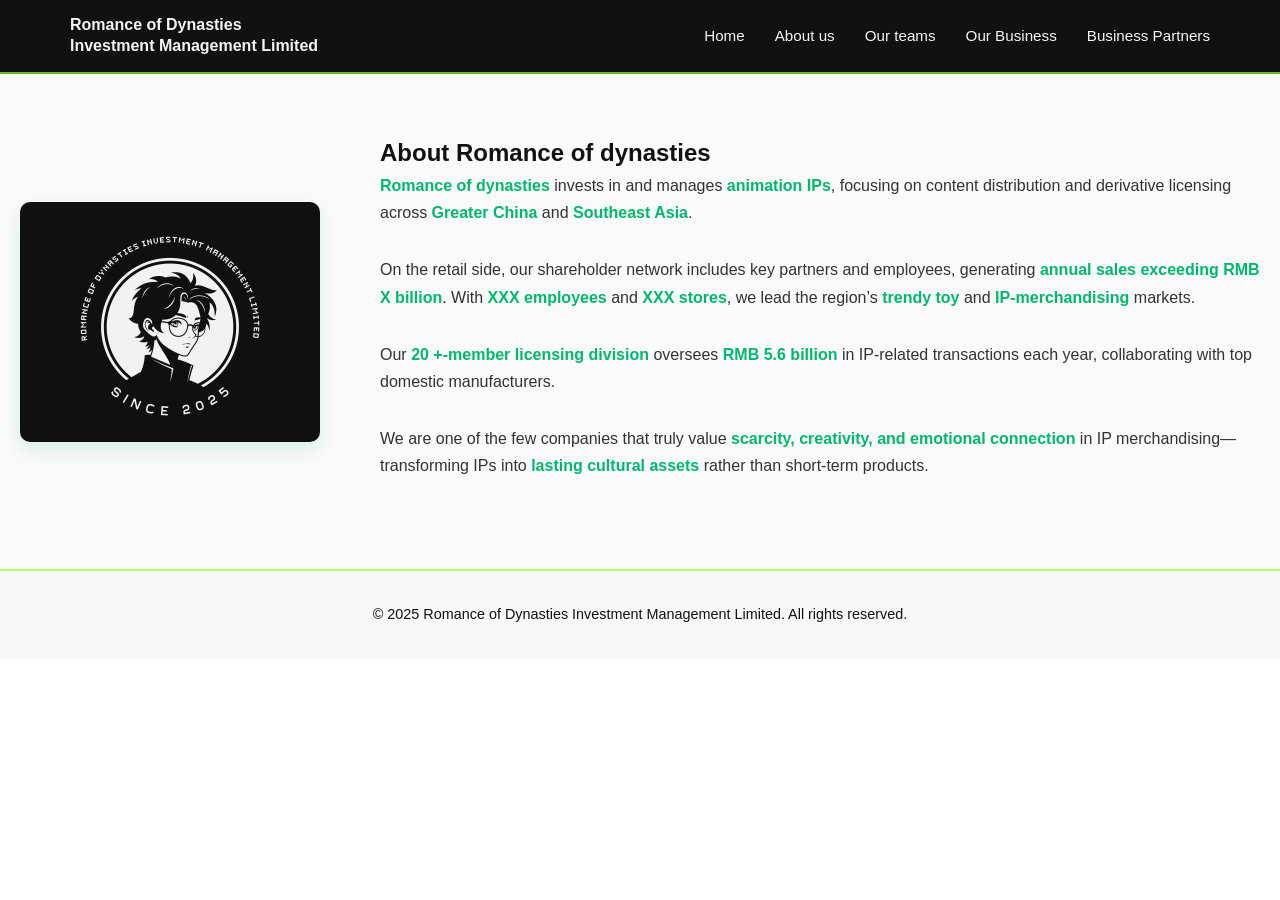
==== about.html @ d46dc378 "Initial commit" ====
<!DOCTYPE html>
<html lang="zh-CN">
<head>
  <meta charset="UTF-8" />
  <meta name="viewport" content="width=device-width, initial-scale=1.0" />
  <title>Romance of dynasties</title>
  <link rel="stylesheet" href="style.css" />
</head>
<body>
  <header class="navbar">
    <div class="navbar-container">
    <div class="navbar-logo">Romance of Dynasties<br>Investment Management Limited</div>

      <nav class="navbar-links">
        <a href="index.html">Home</a>
        <a href="about.html">About us</a>
        <a href="team.html">Our teams</a>
        <a href="#">Our Business</a>
        <a href="#">Business Partners</a>
      </nav>
    </div>
  </header>


  <main>
    <section id="about">
      <div class="about-container">
        <div class="about-image">
          <img src="logo.png" alt="Company Logo">
        </div>
        <div class="about-text">
            <h1>About Romance of dynasties</h1>
            <p><strong>Romance of dynasties</strong> invests in and manages <strong>animation IPs</strong>, focusing on content distribution and derivative licensing across <strong>Greater China</strong> and <strong>Southeast Asia</strong>.</p>

            <p>On the retail side, our shareholder network includes key partners and employees, generating <strong>annual sales exceeding RMB X billion</strong>. With <strong>XXX employees</strong> and <strong>XXX stores</strong>, we lead the region’s <strong>trendy toy</strong> and <strong>IP-merchandising</strong> markets.</p>

            <p>Our <strong>20 +-member licensing division</strong> oversees <strong>RMB 5.6 billion</strong> in IP-related transactions each year, collaborating with top domestic manufacturers.</p>

            <p>We are one of the few companies that truly value <strong>scarcity, creativity, and emotional connection</strong> in IP merchandising—transforming IPs into <strong>lasting cultural assets</strong> rather than short-term products.</p>
        </div>
      </div>
  </section>
<footer>
  <p>© 2025 Romance of Dynasties Investment Management Limited. All rights reserved.</p>
</footer>
  </html>
---- style.css ----
/* === Reset & Global === */
* { margin: 0; padding: 0; box-sizing: border-box; }

body {
  font-family: "Poppins", "Microsoft YaHei", sans-serif;
  color: #111;
  background-color: #fff;
  line-height: 1.6;
}

a { text-decoration: none; color: inherit; }
img { max-width: 100%; display: block; }

/* === Navbar === */
.navbar {
  width: 100%;
  background-color: #111;
  border-bottom: 2px solid #6fbb1e;
  position: sticky;
  top: 0;
  z-index: 1000;
}

.navbar-container {
  max-width: 1200px;
  margin: 0 auto;
  padding: 15px 30px;
  display: flex;
  justify-content: space-between;
  align-items: center;
  flex-wrap: wrap;
}

.navbar-logo {
  font-weight: 600;
  line-height: 1.3;
  font-size: 1rem;
  color: whitesmoke;
}

.navbar-links {
  display: flex;
  flex-wrap: wrap;
  gap: 30px;
}

.navbar-links a {
  color: whitesmoke;
  text-decoration: none;
  font-size: 0.95rem;
  position: relative;
  font-weight: 500;
  transition: color 0.3s ease;
}

/* 悬停下划线动画 */
.navbar-links a::after {
  content: "";
  position: absolute;
  left: 0;
  bottom: -3px;
  width: 0%;
  height: 2px;
  background: #00b86b;
  transition: width 0.3s ease;
}

.navbar-links a:hover {
  color: #00b86b;
}

.navbar-links a:hover::after {
  width: 100%;
}

/* 响应式布局 */
@media (max-width: 768px) {
  .navbar-container {
    flex-direction: column;
    align-items: center;
    gap: 10px;
  }

  .navbar-links {
    gap: 20px;
  }

  .navbar-logo {
    text-align: center;
  }
}
/* ===== About Section ===== */
#about {
  background: #fff;
  padding: 80px 10%;
  color: #111;
}

.about-container {
  display: flex;
  align-items: center;
  justify-content: center;
  gap: 60px;
  flex-wrap: wrap;
}

.about-image img {
  width: 300px;
  max-width: 100%;
  border-radius: 16px;
  box-shadow: 0 8px 20px rgba(0, 184, 107, 0.15);
  transition: transform 0.4s ease;
}

.about-image img:hover {
  transform: scale(1.05);
}

.about-text {
  flex: 1;
  min-width: 300px;
}

.about-text h2 {
  font-size: 2rem;
  color: #00b86b;
  margin-bottom: 20px;
}

.about-text p {
  font-size: 1rem;
  line-height: 1.7;
  color: #333;
  margin-bottom: 30px;
}

.about-text strong {
  color: #00b86b;
  font-weight: 600;
}

/* 按钮风格 */
.about-btn {
  display: inline-block;
  padding: 12px 28px;
  background: #00b86b;
  color: #fff;
  border-radius: 25px;
  font-weight: 500;
  transition: background 0.3s ease, transform 0.2s ease;
}

.about-btn:hover {
  background: #009a5a;
  transform: translateY(-2px);
}

/* ===== 响应式布局 ===== */
@media (max-width: 768px) {
  .about-container {
    flex-direction: column;
    text-align: center;
  }

  .about-text h2 {
    font-size: 1.6rem;
  }

  .about-text p {
    font-size: 0.95rem;
  }

  .about-image img {
    width: 220px;
  }
}


/* === Hero Carousel === */
.hero-carousel {
  position: relative;
  overflow: hidden;
  width: 100%;
  height: 520px;
  background: linear-gradient(180deg, #eafff3, #ffffff);
}

/* 幻灯片容器 */
.slides {
  display: flex;
  transition: transform 0.6s ease-in-out;
  height: 100%;
}

.slide {
  min-width: 100%;
  height: 100%;
}

.slide img {
  width: 100%;
  height: 100%;
  object-fit: cover;
}

/* 箭头按钮 */
.arrow {
  position: absolute;
  top: 50%;
  transform: translateY(-50%);
  background: rgba(0, 0, 0, 0.6);
  color: white;
  border: none;
  font-size: 2rem;
  padding: 10px 15px;
  cursor: pointer;
  border-radius: 50%;
  transition: background 0.3s;
  z-index: 10;
}
.arrow:hover {
  background: #00b86b;
}
.prev {
  left: 20px;
}
.next {
  right: 20px;
}

/* 圆点导航 */
.dots {
  position: absolute;
  bottom: 20px;
  width: 100%;
  text-align: center;
}
.dot {
  display: inline-block;
  width: 12px;
  height: 12px;
  margin: 0 5px;
  background: rgba(0, 0, 0, 0.3);
  border-radius: 50%;
  cursor: pointer;
  transition: background 0.3s;
}
.dot.active,
.dot:hover {
  background: #00b86b;
}

/* 响应式 */
@media (max-width: 768px) {
  .hero-carousel { height: 360px; }
  .arrow { font-size: 1.5rem; padding: 6px 10px; }
}
@media (max-width: 480px) {
  .hero-carousel { height: 280px; }
  .dot { width: 10px; height: 10px; }
}

/* === About === */
#about {
  background: #fafafa;
  padding: 60px 20px;
}
#about .content {
  display: flex;
  flex-wrap: wrap;
  align-items: center;
  justify-content: center;
  gap: 2rem;
}
#about img {
  width: 300px;
  border-radius: 10px;
}
#about .text {
  max-width: 500px;
}

/* === News === */
#news .news-list {
  display: grid;
  grid-template-columns: repeat(auto-fit, minmax(250px, 1fr));
  gap: 1.5rem;
}
#news article {
  border: 1px solid #eee;
  padding: 1rem;
  border-radius: 6px;
  transition: box-shadow 0.3s;
}
#news article:hover {
  box-shadow: 0 0 10px rgba(0, 184, 107, 0.2);
}

/* === Works === */
#works .gallery {
  display: grid;
  grid-template-columns: repeat(auto-fit, minmax(250px, 1fr));
  gap: 1.5rem;
}
#works img {
  border-radius: 6px;
  transition: transform 0.3s;
}
#works img:hover {
  transform: scale(1.05);
}

/* === Products === */
#products {
  background: #fafafa;
  padding: 60px 20px;
}
#products .items {
  display: grid;
  grid-template-columns: repeat(auto-fit, minmax(200px, 1fr));
  gap: 1.5rem;
  text-align: center;
}
#products .item {
  border: 1px solid #eee;
  border-radius: 6px;
  padding: 1rem;
  transition: box-shadow 0.3s;
}
#products .item:hover {
  box-shadow: 0 4px 15px rgba(0, 184, 107, 0.2);
}

/* === Contact === */
#contact form {
  max-width: 500px;
  margin: auto;
  display: flex;
  flex-direction: column;
  gap: 1rem;
}
#contact input, #contact textarea {
  padding: 0.75rem;
  border: 1px solid #ccc;
  border-radius: 4px;
}
#contact button {
  background: #00b86b;
  color: #fff;
  border: none;
  padding: 0.8rem;
  cursor: pointer;
  border-radius: 4px;
  transition: background 0.3s;
}
#contact button:hover {
  background: #00915a;
}

/* === Footer === */
footer {
  background: #f8f8f8;
  color: #111;
  text-align: center;
  padding: 2rem 1rem;
  font-size: 0.9rem;
  border-top: 2px solid #b8ff6a;
}

/* === IP Section === */
.ip-section {
  text-align: center;
  padding: 60px 20px;
}

.ip-section h1 {
  font-size: 1.8rem;
  color: #00b86b;
  margin-bottom: 40px;
}

.ip-grid {
  display: grid;
  grid-template-columns: repeat(auto-fit, minmax(180px, 1fr));
  gap: 25px;
  justify-items: center;
}

.ip-card {
  background: #fff;
  border-radius: 12px;
  padding: 20px;
  width: 240px;
  border: 1px solid #eee;
  transition: all 0.3s ease;
  cursor: pointer;
  text-align: center;
  box-shadow: 0 2px 8px rgba(0,0,0,0.1);
}

.ip-card img {
  width: 90px;
  height: 90px;
  border-radius: 50%;
  object-fit: cover;
  transition: transform 0.3s ease;
}

.ip-card h2 {
  color: #111;
  font-size: 1rem;
  margin: 10px 0 5px 0;
}

.ip-card p {
  margin: 0;
  font-size: 0.9rem;
  color: #555;
}

.ip-card span {
  display: block;
  font-size: 0.8rem;
  color: #00b86b;
  margin-top: 5px;
}

/* 悬停效果 */
.ip-card:hover {
  transform: translateY(-6px);
  box-shadow: 0 8px 16px rgba(0, 184, 107, 0.3);
}

.ip-card:hover img {
  transform: scale(1.08);
}

/* 响应式优化 */
@media (max-width: 600px) {
  .ip-section h1 {
    font-size: 1.4rem;
  }

  .ip-card {
    width: 150px;
    padding: 15px;
  }

  .ip-card img {
    width: 75px;
    height: 75px;
  }
}



/* ===== Teams Section ===== */
#teams {
  padding: 80px 10%;
  background: #fff;
  color: #111;
}

#teams h1 {
  text-align: center;
  font-size: 2rem;
  color: #00b86b;
  margin-bottom: 60px;
}

.team-member {
  display: flex;
  align-items: center;
  justify-content: space-between;
  margin-bottom: 60px;
  gap: 50px;
}

.team-member.reverse {
  flex-direction: row-reverse;
}

.team-photo img {
  width: 220px;
  height: 220px;
  object-fit: cover;
  border-radius: 50%;
  box-shadow: 0 8px 20px rgba(0, 184, 107, 0.15);
  transition: transform 0.3s ease;
}

.team-photo img:hover {
  transform: scale(1.05);
}

.team-info {
  flex: 1;
}

.team-info h2 {
  font-size: 1.5rem;
  color: #00b86b;
  margin-bottom: 10px;
}

.team-info p {
  line-height: 1.8;
  color: #333;
  margin-bottom: 10px;
}

.team-info a {
  color: #00b86b;
  text-decoration: none;
  transition: color 0.3s;
}

.team-info a:hover {
  color: #009a5a;
}

/* 响应式 */
@media (max-width: 768px) {
  .team-member,
  .team-member.reverse {
    flex-direction: column;
    text-align: center;
  }

  .team-photo img {
    width: 180px;
    height: 180px;
  }
}
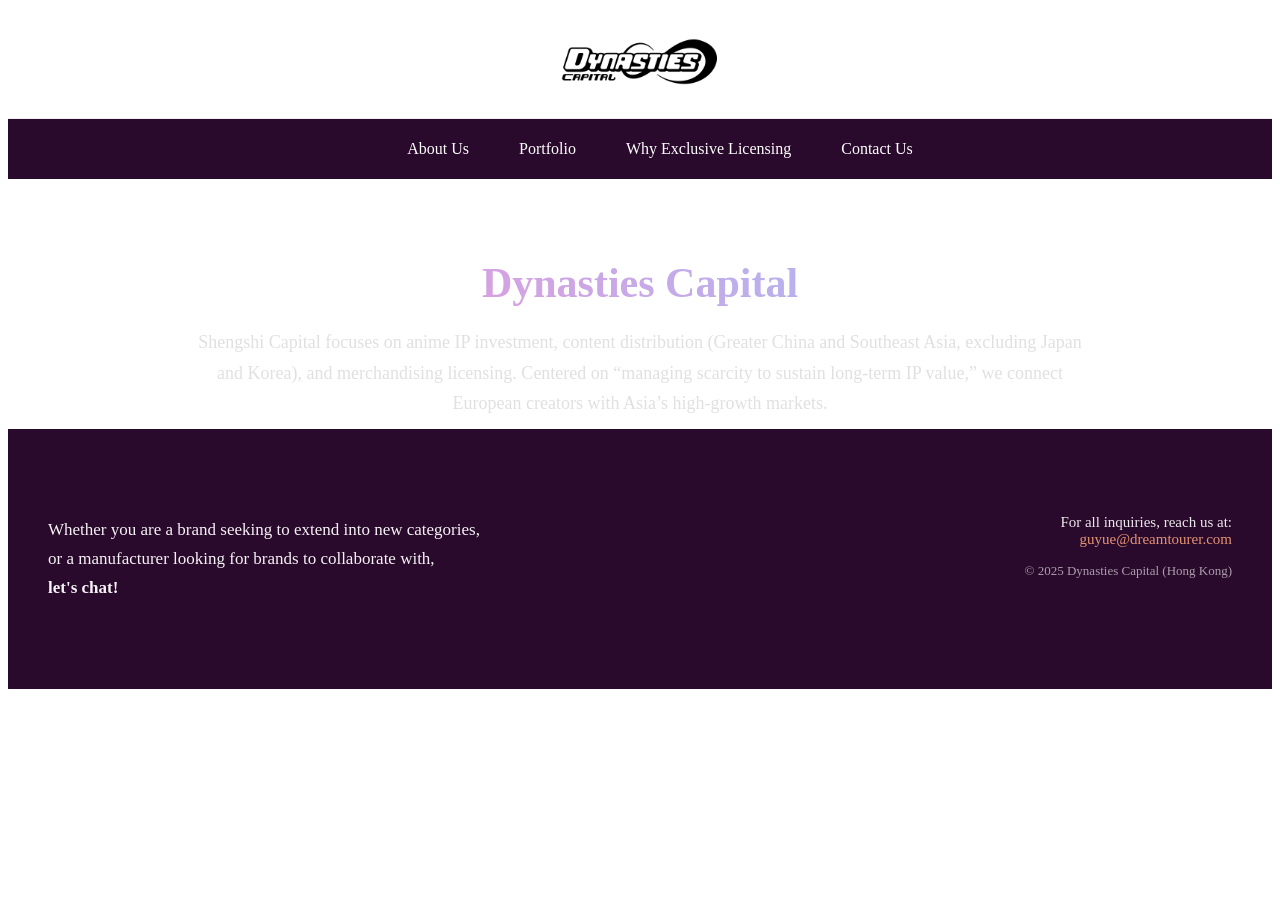
==== commit 02cee112: "update: new pages + styling fixed" ====
--- a/about.html
+++ b/about.html
@@ -1,46 +1,34 @@
 <!DOCTYPE html>
-<html lang="zh-CN">
+<html lang="en">
 <head>
-  <meta charset="UTF-8" />
-  <meta name="viewport" content="width=device-width, initial-scale=1.0" />
-  <title>Romance of dynasties</title>
-  <link rel="stylesheet" href="style.css" />
+    <meta charset="UTF-8">
+    <meta name="viewport" content="width=device-width, initial-scale=1.0">
+    <title>Dynasties Capital</title>
+    <link rel="stylesheet" href="css/global.css">
 </head>
+
 <body>
-  <header class="navbar">
-    <div class="navbar-container">
-    <div class="navbar-logo">Romance of Dynasties<br>Investment Management Limited</div>
 
-      <nav class="navbar-links">
-        <a href="index.html">Home</a>
-        <a href="about.html">About us</a>
-        <a href="team.html">Our teams</a>
-        <a href="#">Our Business</a>
-        <a href="#">Business Partners</a>
-      </nav>
-    </div>
-  </header>
+    <!-- 导航栏插入位置 -->
+    <div id="nav-placeholder"></div>
+
+     <!-- 公司介绍主区块 -->
+    <section class="company-header">
+        <h2 class="company-title">Dynasties Capital</h2>
+        <p class="company-desc">
+            Shengshi Capital focuses on anime IP investment, content distribution 
+            (Greater China and Southeast Asia, excluding Japan and Korea), and merchandising licensing.
+            Centered on “managing scarcity to sustain long-term IP value,” we connect European creators 
+            with Asia’s high-growth markets.
+        </p>
+
+    </section>
 
 
-  <main>
-    <section id="about">
-      <div class="about-container">
-        <div class="about-image">
-          <img src="logo.png" alt="Company Logo">
-        </div>
-        <div class="about-text">
-            <h1>About Romance of dynasties</h1>
-            <p><strong>Romance of dynasties</strong> invests in and manages <strong>animation IPs</strong>, focusing on content distribution and derivative licensing across <strong>Greater China</strong> and <strong>Southeast Asia</strong>.</p>
+    <!-- 页脚插入位置 -->
+    <div id="footer-placeholder"></div>
 
-            <p>On the retail side, our shareholder network includes key partners and employees, generating <strong>annual sales exceeding RMB X billion</strong>. With <strong>XXX employees</strong> and <strong>XXX stores</strong>, we lead the region’s <strong>trendy toy</strong> and <strong>IP-merchandising</strong> markets.</p>
+    <script src="js/loadComponents.js"></script>
 
-            <p>Our <strong>20 +-member licensing division</strong> oversees <strong>RMB 5.6 billion</strong> in IP-related transactions each year, collaborating with top domestic manufacturers.</p>
-
-            <p>We are one of the few companies that truly value <strong>scarcity, creativity, and emotional connection</strong> in IP merchandising—transforming IPs into <strong>lasting cultural assets</strong> rather than short-term products.</p>
-        </div>
-      </div>
-  </section>
-<footer>
-  <p>© 2025 Romance of Dynasties Investment Management Limited. All rights reserved.</p>
-</footer>
-  </html>+</body>
+</html>
--- a/css/global.css
+++ b/css/global.css
@@ -0,0 +1,734 @@
+/* ===========================
+   Header (Logo section)
+   =========================== */
+.top-header {
+    background: white;
+    height: 110px; /* 可调整 */
+    display: flex;
+    align-items: center;
+    justify-content: center;
+    border-bottom: 1px solid #eee;
+}
+
+.header-logo {
+    height: 80px;   /* Logo 高度，这样不容易撑开 */
+    width: auto;
+    object-fit: contain;
+    display: block;
+}
+
+/* ===========================
+   Main Navigation Bar
+   =========================== */
+.main-nav {
+    height: 60px;
+    background: #2A0A2C;  /* 深紫色，专业又跟整体配色搭 */
+    display: flex;
+    align-items: center;
+    justify-content: center;
+    width: 100%;
+}
+
+.nav-menu {
+    display: flex;
+    gap: 50px;
+    list-style: none;
+}
+
+.nav-menu a {
+    color: white;
+    text-decoration: none;
+    font-size: 16px;
+    transition: 0.3s ease;
+}
+
+.nav-menu a:hover {
+    background: linear-gradient(45deg, #F7A27C, #D74C6F, #8AA9FF);
+    -webkit-background-clip: text;
+    color: transparent;
+}
+
+/* ===========================
+   FOOTER: Two-column layout
+   =========================== */
+
+.footer {
+    background: #2A0A2C;      /* 深紫灰 */
+    color: #ffffff;
+    padding: 70px 40px;
+    margin-top: 10px;
+}
+
+.footer-container {
+    max-width: 1200px;
+    margin: 0 auto;
+
+    display: flex;
+    justify-content: space-between;
+    align-items: flex-start;
+
+    flex-wrap: wrap; /* 适配手机 */
+}
+
+/* 左列 */
+.footer-left {
+    max-width: 600px;
+}
+
+.footer-slogan {
+    font-size: 17px;
+    line-height: 1.7;
+    opacity: 0.95;
+}
+
+/* 右列 */
+.footer-right {
+    text-align: right;
+}
+
+.footer-contact {
+    font-size: 15px;
+    opacity: 0.9;
+    margin-bottom: 15px;
+}
+
+.footer-contact a {
+    color: #F7A27C;
+    text-decoration: none;
+    font-weight: 500;
+}
+
+.footer-contact a:hover {
+    text-decoration: underline;
+}
+
+.footer-copy {
+    font-size: 13px;
+    opacity: 0.6;
+    margin-top: 10px;
+}
+
+
+/* ===========================
+   首页介绍区块（导航栏下）
+   =========================== */
+
+/* ===========================
+   Stats Highlight Card
+   =========================== */
+
+.stats-section {
+    margin-top: 80px;
+    display: flex;
+    justify-content: center;
+}
+
+.stats-card {
+    background: #f7f5ec;
+    padding: 40px 60px;
+    border-radius: 20px;
+    max-width: 1200px;
+    width: 90%;
+    display: flex;
+    justify-content: space-between;
+    gap: 40px;
+}
+
+/* 单个条目 */
+.stat-item {
+    flex: 1;
+}
+
+/* 大号数字 */
+.stat-item h3 {
+    font-size: 32px;
+    font-weight: 700;
+    color: #b59d58;          /* 金色系，更专业 */
+    margin-bottom: 8px;
+}
+
+/* 小标题 */
+.stat-title {
+    font-size: 16px;
+    font-weight: 600;
+    color: #555;
+    margin-bottom: 10px;
+}
+
+/* 描述文字 */
+.stat-text {
+    font-size: 14px;
+    line-height: 1.6;
+    color: #666;
+}
+
+
+/* ===========================
+   顶部公司标题 + 简介
+   =========================== */
+
+.company-header {
+    margin-top: 80px;
+    text-align: center;
+    padding: 0 40px;
+}
+
+.company-title {
+    font-size: 42px;
+    font-weight: 700;
+    background: linear-gradient(45deg, #ff8ccf, #8fc7ff);
+    -webkit-background-clip: text;
+    color: transparent;
+    margin-bottom: 20px;
+}
+
+.company-desc {
+    max-width: 900px;
+    margin: 0 auto;
+    font-size: 18px;
+    line-height: 1.7;
+    color: #dddddd;
+    opacity: 0.9;
+}
+
+
+/* ===========================
+   四格亮点白色卡片
+   =========================== */
+
+.stats-section {
+    margin-top: 50px;
+    display: flex;
+    justify-content: center;
+}
+
+.stats-card {
+    background: #f7f5ec;
+    padding: 40px 60px;
+    border-radius: 20px;
+    max-width: 1200px;
+    width: 90%;
+    display: flex;
+    justify-content: space-between;
+    gap: 40px;
+}
+
+.stat-item {
+    flex: 1;
+}
+
+.stat-item h3 {
+    font-size: 32px;
+    font-weight: 700;
+    color: #b59d58; 
+    margin-bottom: 8px;
+}
+
+.stat-title {
+    font-size: 16px;
+    font-weight: 600;
+    color: #555;
+    margin-bottom: 10px;
+}
+
+.stat-text {
+    font-size: 14px;
+    line-height: 1.6;
+    color: #666;
+}
+
+
+/* 按钮容器（靠右） */
+.title-btn-wrapper {
+    display: flex;
+    justify-content: flex-end;
+    padding-right: 80px;   /* 可调整位置 */
+}
+
+/* 按钮本体 */
+.title-about-btn {
+    display: inline-block;
+    padding: 14px 32px;
+    font-size: 18px;
+    font-weight: 600;
+
+    background: linear-gradient(135deg, #F7A27C, #8AA9FF);
+    color: black;
+    text-decoration: none;
+
+    border-radius: 10px;
+    transition: 0.3s ease;
+}
+
+.title-about-btn:hover {
+    transform: translateY(-3px);
+    opacity: 0.9;
+}
+
+/* ===== Unified Section Title（通用渐变大标题） ===== */
+
+.section-title {
+    text-align: center;
+    font-size: 40px;
+    font-weight: 700;
+    margin: 70px 0 40px;
+    background: linear-gradient(45deg, #5A4FFF, #8FA3FF);
+    -webkit-background-clip: text;
+    color: transparent;
+}
+
+/* Our Business 特调间距（让过渡更自然） */
+.business-main-title {
+    margin-top: 80px;    /* 与上方 stats 卡片拉开距离 */
+    margin-bottom: 30px; /* 更靠近橙色块 */
+}
+
+
+
+/* ===========================
+   OUR BUSINESS 区块
+   =========================== */
+
+.business-section {
+    text-align: center;
+    padding: 80px 40px;
+    background: #e49f55; /* 你图中类似橘色背景 */
+}
+
+.business-title {
+    font-size: 40px;
+    font-weight: 700;
+    margin-bottom: 50px;
+    color: #000;
+}
+
+/* 四宫格布局 */
+.business-grid {
+    display: flex;
+    justify-content: center;
+    gap: 40px;
+    flex-wrap: wrap;
+}
+
+/* 卡片外框 */
+.business-card {
+    width: 260px;
+    background: #fff;
+    padding: 10px;
+    border-radius: 8px;
+    box-shadow: 0 6px 12px rgba(0,0,0,0.15);
+
+    cursor: pointer;
+    transition: 0.2s ease;
+    position: relative;
+}
+
+
+
+/* 编号 */
+.card-number {
+    position: absolute;
+    top: 10px;
+    right: 10px;
+    color: #2aa4d4;
+    font-weight: 700;
+    font-size: 16px;
+}
+
+/* 底部标签 */
+.card-label {
+    font-size: 20px;
+    font-weight: 700;
+    padding: 12px;
+    text-align: center;
+    border-radius: 6px;
+    margin-top: 12px;
+    color: #002244;
+}
+
+/* 色板 */
+.label-blue { background: #a0eff0; }
+.label-yellow { background: #ffe680; }
+.label-blue2 { background: #85b8ff; }
+.label-pink { background: #f7c5d7; }
+
+/* ===========================
+   震动 hover 效果 (DeNA 风格)
+   =========================== */
+
+/* hover 黑科技：微震+轻微放大 */
+.business-card:hover {
+    transform: scale(1.04);
+}
+
+
+.card-img-wrapper {
+    width: 100%;
+    height: 260px;        /* 👈 可调整你喜欢的高度 */
+    overflow: hidden;     /* 超出则裁剪 */
+    border-radius: 6px;   /* 可选，让边角更美观 */
+    position: relative;
+}
+
+.business-img {
+    width: 100%;
+    height: 100%;
+    object-fit: cover;    /* 🤩 强制裁剪为统一比例 */
+    object-position: center;
+    display: block;
+}
+/* 卡片默认倾斜 */
+.tilt-1 { transform: rotate(-4deg); }
+.tilt-2 { transform: rotate(3deg); }
+.tilt-3 { transform: rotate(-2deg); }
+.tilt-4 { transform: rotate(4deg); }
+
+.business-card {
+    transition: transform 0.28s ease, box-shadow 0.28s ease;
+    transform-origin: center center;
+}
+
+/* hover 时恢复正 + 放大 */
+.business-card:hover {
+    transform: rotate(0deg) scale(1.05);
+    box-shadow: 0 10px 24px rgba(0,0,0,0.25);
+}
+/* ====== Global IP Partnerships Section ====== */
+
+.ip-section {
+    padding: 80px 40px;
+    text-align: center;
+    background: #000;
+    color: white;
+}
+
+.ip-title {
+    font-size: 36px;
+    margin-bottom: 50px;
+    font-weight: 600;
+}
+
+
+
+/* ===== GLOBAL IP PARTNERS — 浅色统一风格 ===== */
+
+.ip-section {
+    padding: 80px 40px;
+    text-align: center;
+
+    background: #F7F5F0; /* 与 Stats 卡片统一的浅背景 */
+    color: #222;
+}
+
+.ip-title {
+    font-size: 36px;
+    margin-bottom: 50px;
+    font-weight: 700;
+    background: linear-gradient(45deg, #5A4FFF, #8FA3FF); /* 与前面标题统一 */
+    -webkit-background-clip: text;
+    color: transparent;
+}
+
+/* Grid */
+.ip-grid {
+    display: grid;
+    width: 100%;
+    max-width: 1300px;
+    margin: 0 auto;
+
+    grid-template-columns: repeat(5, 1fr);
+    gap: 60px 25px;
+    justify-items: center;
+}
+
+/* 卡片 */
+.ip-card {
+    width: 100%;
+    max-width: 220px;
+
+    background: white; 
+    border-radius: 20px;
+
+    padding: 30px 20px;
+    transition: 0.25s ease;
+
+    box-shadow: 0 8px 20px rgba(0,0,0,0.12);
+    border: 1px solid rgba(90, 79, 255, 0.1); /* 紫蓝极淡边框 */
+}
+
+.ip-card:hover {
+    transform: translateY(-6px);
+    box-shadow: 0 12px 28px rgba(0,0,0,0.18);
+    border-color: rgba(90,79,255,0.25);
+}
+
+/* 圆头像 */
+.ip-img {
+    width: 150px;
+    height: 150px;
+    border-radius: 50%;
+    object-fit: cover;
+    margin: 0 auto 15px;
+
+    border: 3px solid rgba(90,79,255,0.25);  /* 淡紫蓝边框 */
+    transition: 0.3s ease;
+}
+
+.ip-card:hover .ip-img {
+    border-color:  #8AA9FF; /* hover 强调紫蓝主色 */
+}
+
+/* 文本 */
+.ip-name {
+    font-size: 18px;
+    font-weight: 700;
+    color:  #8AA9FF; /* 主色 */
+    margin-bottom: 6px;
+}
+
+.ip-country {
+    font-size: 15px;
+    font-weight: 600;
+    color: #555;
+}
+
+.ip-desc {
+    font-size: 14px;
+    color: #666;
+    line-height: 1.5;
+    margin-top: 6px;
+}
+
+.ip-note {
+    margin-top: 40px;
+    color: #777;
+    font-style: italic;
+    font-size: 14px;
+}
+
+/* ===========================
+   平板：变成 3 列
+   =========================== */
+@media (max-width: 1100px) {
+    .ip-grid {
+        grid-template-columns: repeat(3, 1fr);
+    }
+}
+
+/* ===========================
+   小平板：变成 2 列
+   =========================== */
+@media (max-width: 800px) {
+    .ip-grid {
+        grid-template-columns: repeat(2, 1fr);
+    }
+
+    .ip-img {
+        width: 130px;
+        height: 130px;
+    }
+}
+
+/* ===========================
+   手机：1 列
+   =========================== */
+@media (max-width: 550px) {
+    .ip-grid {
+        grid-template-columns: 1fr;
+    }
+
+    .ip-img {
+        width: 110px;
+        height: 110px;
+    }
+
+    .ip-title {
+        font-size: 28px;
+        margin-bottom: 30px;
+    }
+}
+/* ===== TEAM SECTION — 与 IP 区块统一的浅色风格 ===== */
+
+.team-section {
+    padding: 80px 40px;
+    text-align: center;
+    background: #e49f55; /* 与 IP 同背景 */
+}
+
+/* 标题 */
+.team-title {
+    font-size: 36px;
+    font-weight: 700;
+    margin-bottom: 60px;
+
+    background: linear-gradient(45deg, #5A4FFF, #8AA9FF);
+    -webkit-background-clip: text;
+    color: transparent;
+}
+
+/* Grid 布局 */
+.team-grid {
+    display: grid;
+    grid-template-columns: repeat(4, 1fr);
+    gap: 50px;
+    max-width: 1200px;
+    margin: 0 auto;
+}
+
+/* Card：改为白卡 + 阴影 + 淡紫蓝边框 */
+.team-card {
+    background: white;
+    border-radius: 20px;
+    padding: 20px;
+    box-shadow: 0 8px 20px rgba(0,0,0,0.12);
+    border: 1px solid rgba(90,79,255,0.1);
+
+    text-align: center;
+    transition: 0.3s ease;
+}
+
+/* Hover 卡片浮起 */
+.team-card:hover {
+    transform: translateY(-6px);
+    box-shadow: 0 12px 28px rgba(0,0,0,0.18);
+    border-color: rgba(90,79,255,0.25);
+}
+
+/* 照片 wrapper */
+.team-photo-wrapper {
+    width: 100%;
+    height: 260px;
+    overflow: hidden;
+    border-radius: 14px;
+}
+
+.team-photo {
+    width: 100%;
+    height: 100%;
+    object-fit: cover;
+    transition: 0.4s ease;
+}
+
+/* Hover → 图片变暗 */
+.team-card:hover .team-photo {
+    filter: brightness(70%);
+    transform: scale(1.05);
+}
+
+/* 简介 overlay：保持你的 hover 介绍，但风格改成白卡风 */
+.team-overlay {
+    position: absolute;
+    inset: 0;
+    background: rgba(255,255,255,0.75);
+    backdrop-filter: blur(4px);
+    opacity: 0;
+    transition: 0.3s;
+
+    display: flex;
+    align-items: center;
+    justify-content: center;
+    padding: 20px;
+}
+
+.team-intro {
+    max-width: 75%;
+    font-size: 15px;
+    line-height: 1.6;
+    color: #444;
+    opacity: 0;
+    transform: translateY(10px);
+    transition: 0.4s ease;
+}
+.team-photo-wrapper {
+    position: relative;
+    width: 100%;
+    height: 260px;
+    overflow: hidden;
+    border-radius: 14px;
+}
+
+
+/* Hover：文字出现 */
+.team-card:hover .team-overlay {
+    opacity: 1;
+}
+
+.team-card:hover .team-intro {
+    opacity: 1;
+    transform: translateY(0);
+}
+
+/* 名字 */
+.team-name {
+    font-size: 20px;
+    font-weight: 700;
+    color: #8AA9FF; /* 与 IP 一致 */
+    margin-top: 16px;
+}
+
+/* 职位 */
+.team-role {
+    font-size: 15px;
+    color: #777;
+}
+
+/* Responsive 适配 */
+@media (max-width: 1000px) {
+    .team-grid {
+        grid-template-columns: repeat(2, 1fr);
+    }
+}
+
+@media (max-width: 600px) {
+    .team-grid {
+        grid-template-columns: 1fr;
+    }
+    .team-photo-wrapper {
+        height: 240px;
+    }
+}
+
+/* ===== PARTNERS SECTION — 深色统一风格 ===== */
+.partners-section {
+    padding: 80px 40px;
+    background: #F7F5F0;;
+    text-align: center;
+}
+
+.partners-title {
+    font-size: 36px;
+    font-weight: 700;
+    margin-bottom: 40px;
+
+    background: linear-gradient(45deg, #5A4FFF, #8AA9FF);
+    -webkit-background-clip: text;
+    color: transparent;
+}
+
+/* 卡片容器 */
+.partner-wrapper {
+    max-width: 950px;
+    margin: 0 auto;
+    padding: 30px;
+    
+    background: #111;                     /* 深灰卡片 */
+    border-radius: 16px;                  /* 圆角 */
+    border: 1px solid rgba(242,197,124,0.25); /* 金色淡边框 */
+    box-shadow: 0 10px 35px rgba(0,0,0,0.4);  /* 高端阴影 */
+}
+
+/* 图片 */
+.partner-img {
+    width: 100%;
+    border-radius: 12px;
+    display: block;
+}
+
+.section-wrapper {
+    background: #F7F5F0;
+    padding: 60px 0;
+}
+
+.team-main-title {
+    /* 不要写 background，不要覆盖渐变 */
+}
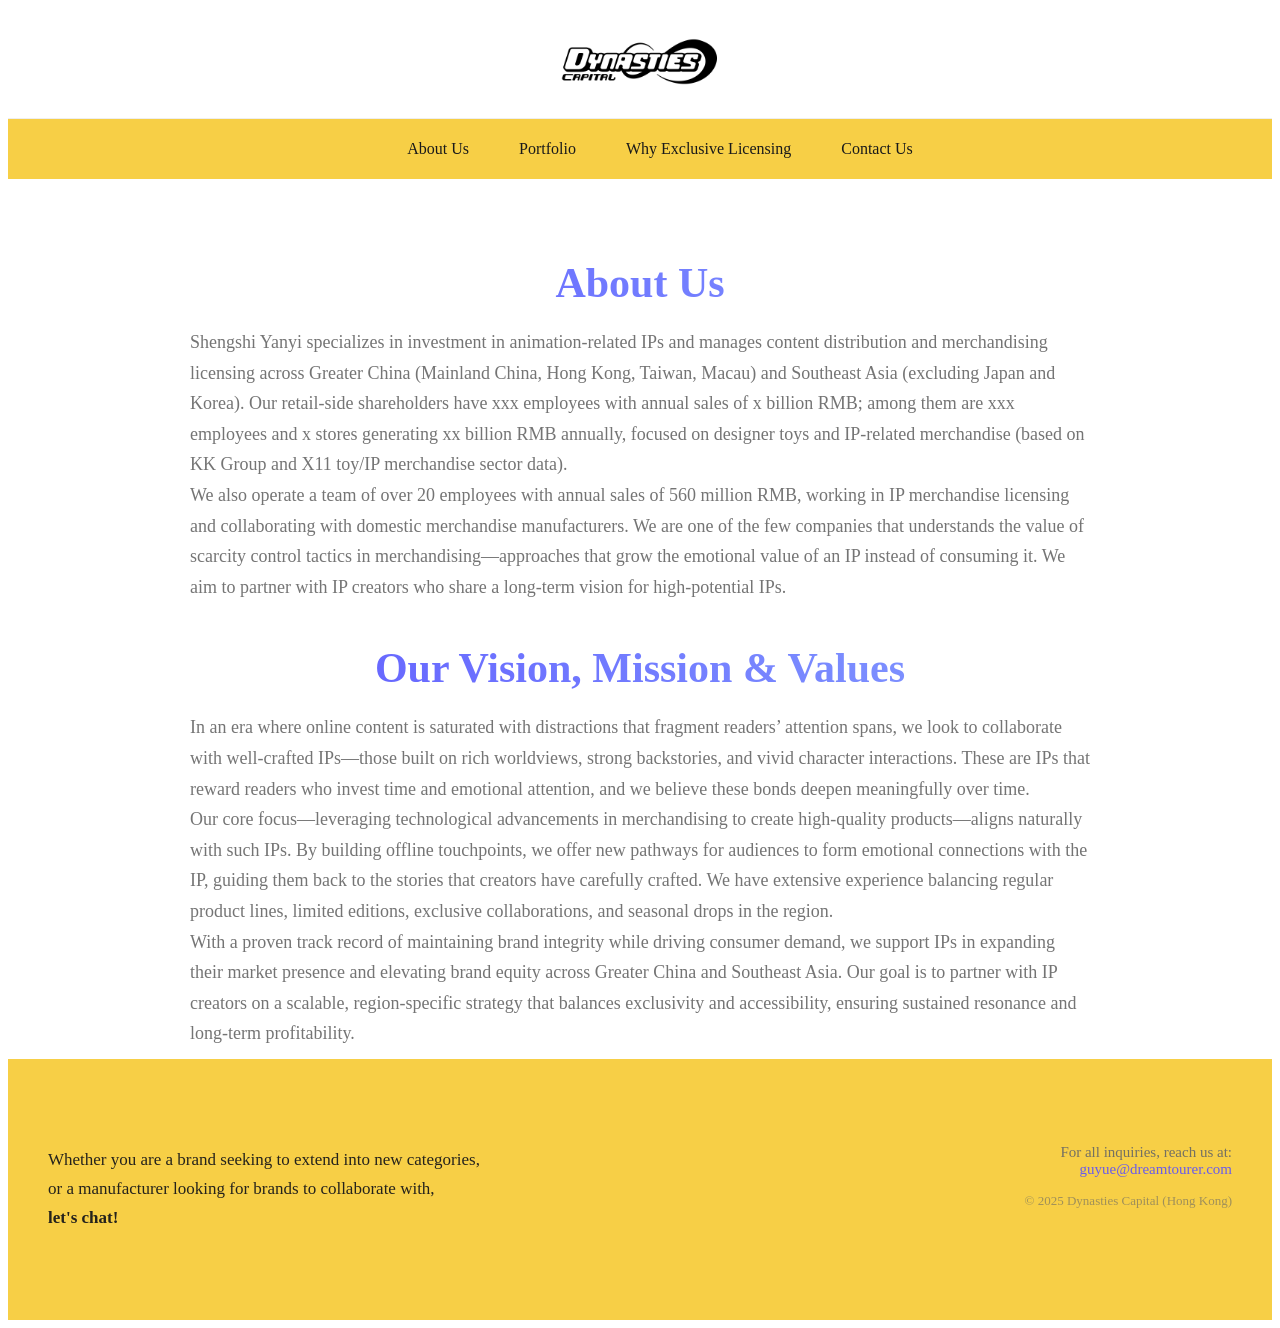
==== commit 8bdf599e: "yellow styling" ====
--- a/about.html
+++ b/about.html
@@ -14,15 +14,53 @@
 
      <!-- 公司介绍主区块 -->
     <section class="company-header">
-        <h2 class="company-title">Dynasties Capital</h2>
+        <h2 class="company-title">About Us</h2>
+
         <p class="company-desc">
-            Shengshi Capital focuses on anime IP investment, content distribution 
-            (Greater China and Southeast Asia, excluding Japan and Korea), and merchandising licensing.
-            Centered on “managing scarcity to sustain long-term IP value,” we connect European creators 
-            with Asia’s high-growth markets.
+            Shengshi Yanyi specializes in investment in animation-related IPs and manages content
+            distribution and merchandising licensing across Greater China (Mainland China, Hong Kong,
+            Taiwan, Macau) and Southeast Asia (excluding Japan and Korea). Our retail-side shareholders
+            have xxx employees with annual sales of x billion RMB; among them are xxx employees and x
+            stores generating xx billion RMB annually, focused on designer toys and IP-related
+            merchandise (based on KK Group and X11 toy/IP merchandise sector data).
         </p>
 
-    </section>
+        <p class="company-desc">
+            We also operate a team of over 20 employees with annual sales of 560 million RMB, working in
+            IP merchandise licensing and collaborating with domestic merchandise manufacturers. 
+            We are one of the few companies that understands the value of scarcity control tactics in
+            merchandising—approaches that grow the emotional value of an IP instead of consuming it.
+            We aim to partner with IP creators who share a long-term vision for high-potential IPs.
+        </p>
+
+        <h3 class="company-title">Our Vision, Mission & Values</h3>
+
+        <p class="company-desc">
+            In an era where online content is saturated with distractions that fragment readers’
+            attention spans, we look to collaborate with well-crafted IPs—those built on rich
+            worldviews, strong backstories, and vivid character interactions. These are IPs that reward
+            readers who invest time and emotional attention, and we believe these bonds deepen
+            meaningfully over time.
+        </p>
+
+    <p class="company-desc">
+        Our core focus—leveraging technological advancements in merchandising to create
+        high-quality products—aligns naturally with such IPs. By building offline touchpoints,
+        we offer new pathways for audiences to form emotional connections with the IP, guiding
+        them back to the stories that creators have carefully crafted. We have extensive experience
+        balancing regular product lines, limited editions, exclusive collaborations, and seasonal
+        drops in the region.
+    </p>
+
+    <p class="company-desc">
+        With a proven track record of maintaining brand integrity while driving consumer demand,
+        we support IPs in expanding their market presence and elevating brand equity across Greater
+        China and Southeast Asia. Our goal is to partner with IP creators on a scalable,
+        region-specific strategy that balances exclusivity and accessibility, ensuring sustained
+        resonance and long-term profitability.
+    </p>
+</section>
+
 
 
     <!-- 页脚插入位置 -->
--- a/css/global.css
+++ b/css/global.css
@@ -2,8 +2,8 @@
    Header (Logo section)
    =========================== */
 .top-header {
-    background: white;
-    height: 110px; /* 可调整 */
+    background: #ffffff;
+    height: 110px; 
     display: flex;
     align-items: center;
     justify-content: center;
@@ -11,7 +11,7 @@
 }
 
 .header-logo {
-    height: 80px;   /* Logo 高度，这样不容易撑开 */
+    height: 80px;  
     width: auto;
     object-fit: contain;
     display: block;
@@ -22,7 +22,7 @@
    =========================== */
 .main-nav {
     height: 60px;
-    background: #2A0A2C;  /* 深紫色，专业又跟整体配色搭 */
+    background: #F7CF46; /* 主色 */
     display: flex;
     align-items: center;
     justify-content: center;
@@ -36,25 +36,25 @@
 }
 
 .nav-menu a {
-    color: white;
+    color: #1A1A1A; /* 品牌黑 */
     text-decoration: none;
     font-size: 16px;
     transition: 0.3s ease;
 }
 
 .nav-menu a:hover {
-    background: linear-gradient(45deg, #F7A27C, #D74C6F, #8AA9FF);
+    background: linear-gradient(45deg, #5A4FFF, #8AA9FF);
     -webkit-background-clip: text;
     color: transparent;
 }
 
 /* ===========================
-   FOOTER: Two-column layout
+   FOOTER
    =========================== */
 
 .footer {
-    background: #2A0A2C;      /* 深紫灰 */
-    color: #ffffff;
+    background: #F7CF46;     
+    color: #1A1A1A;
     padding: 70px 40px;
     margin-top: 10px;
 }
@@ -66,11 +66,9 @@
     display: flex;
     justify-content: space-between;
     align-items: flex-start;
-
-    flex-wrap: wrap; /* 适配手机 */
-}
-
-/* 左列 */
+    flex-wrap: wrap;
+}
+
 .footer-left {
     max-width: 600px;
 }
@@ -79,9 +77,9 @@
     font-size: 17px;
     line-height: 1.7;
     opacity: 0.95;
-}
-
-/* 右列 */
+    color: #1A1A1A;
+}
+
 .footer-right {
     text-align: right;
 }
@@ -90,10 +88,11 @@
     font-size: 15px;
     opacity: 0.9;
     margin-bottom: 15px;
+    color: #666;
 }
 
 .footer-contact a {
-    color: #F7A27C;
+    color: #5A4FFF;
     text-decoration: none;
     font-weight: 500;
 }
@@ -106,12 +105,8 @@
     font-size: 13px;
     opacity: 0.6;
     margin-top: 10px;
-}
-
-
-/* ===========================
-   首页介绍区块（导航栏下）
-   =========================== */
+    color: #666;
+}
 
 /* ===========================
    Stats Highlight Card
@@ -124,7 +119,7 @@
 }
 
 .stats-card {
-    background: #f7f5ec;
+    background: #F7F5EF;
     padding: 40px 60px;
     border-radius: 20px;
     max-width: 1200px;
@@ -134,35 +129,30 @@
     gap: 40px;
 }
 
-/* 单个条目 */
 .stat-item {
     flex: 1;
 }
 
-/* 大号数字 */
 .stat-item h3 {
     font-size: 32px;
     font-weight: 700;
-    color: #b59d58;          /* 金色系，更专业 */
+    color: #E9B132; /* 金暖色 */
     margin-bottom: 8px;
 }
 
-/* 小标题 */
 .stat-title {
     font-size: 16px;
     font-weight: 600;
-    color: #555;
+    color: #666;
     margin-bottom: 10px;
 }
 
-/* 描述文字 */
 .stat-text {
     font-size: 14px;
     line-height: 1.6;
     color: #666;
 }
 
-
 /* ===========================
    顶部公司标题 + 简介
    =========================== */
@@ -176,7 +166,7 @@
 .company-title {
     font-size: 42px;
     font-weight: 700;
-    background: linear-gradient(45deg, #ff8ccf, #8fc7ff);
+    background: linear-gradient(45deg, #5A4FFF, #8AA9FF);
     -webkit-background-clip: text;
     color: transparent;
     margin-bottom: 20px;
@@ -187,13 +177,12 @@
     margin: 0 auto;
     font-size: 18px;
     line-height: 1.7;
-    color: #dddddd;
+    color: #666;
     opacity: 0.9;
 }
 
-
-/* ===========================
-   四格亮点白色卡片
+/* ===========================
+   亮点白卡片区块（第二段重复保留）
    =========================== */
 
 .stats-section {
@@ -203,7 +192,7 @@
 }
 
 .stats-card {
-    background: #f7f5ec;
+    background: #F7F5EF;
     padding: 40px 60px;
     border-radius: 20px;
     max-width: 1200px;
@@ -213,47 +202,40 @@
     gap: 40px;
 }
 
-.stat-item {
-    flex: 1;
-}
-
 .stat-item h3 {
     font-size: 32px;
     font-weight: 700;
-    color: #b59d58; 
+    color: #E9B132;
     margin-bottom: 8px;
 }
 
 .stat-title {
     font-size: 16px;
     font-weight: 600;
-    color: #555;
-    margin-bottom: 10px;
+    color: #666;
 }
 
 .stat-text {
     font-size: 14px;
-    line-height: 1.6;
-    color: #666;
-}
-
-
-/* 按钮容器（靠右） */
+    color: #666;
+}
+
+/* 按钮容器 */
 .title-btn-wrapper {
     display: flex;
     justify-content: flex-end;
-    padding-right: 80px;   /* 可调整位置 */
-}
-
-/* 按钮本体 */
+    padding-right: 80px;
+}
+
+/* 按钮 */
 .title-about-btn {
     display: inline-block;
     padding: 14px 32px;
     font-size: 18px;
     font-weight: 600;
 
-    background: linear-gradient(135deg, #F7A27C, #8AA9FF);
-    color: black;
+    background: linear-gradient(135deg, #5A4FFF, #8AA9FF);
+    color: #fff;
     text-decoration: none;
 
     border-radius: 10px;
@@ -265,41 +247,38 @@
     opacity: 0.9;
 }
 
-/* ===== Unified Section Title（通用渐变大标题） ===== */
+/* Section 通用大标题 */
 
 .section-title {
     text-align: center;
     font-size: 40px;
     font-weight: 700;
     margin: 70px 0 40px;
-    background: linear-gradient(45deg, #5A4FFF, #8FA3FF);
+    background: linear-gradient(45deg, #5A4FFF, #8AA9FF);
     -webkit-background-clip: text;
     color: transparent;
 }
 
-/* Our Business 特调间距（让过渡更自然） */
 .business-main-title {
-    margin-top: 80px;    /* 与上方 stats 卡片拉开距离 */
-    margin-bottom: 30px; /* 更靠近橙色块 */
-}
-
-
-
-/* ===========================
-   OUR BUSINESS 区块
+    margin-top: 80px;
+    margin-bottom: 30px;
+}
+
+/* ===========================
+   OUR BUSINESS
    =========================== */
 
 .business-section {
     text-align: center;
     padding: 80px 40px;
-    background: #e49f55; /* 你图中类似橘色背景 */
+    background: #F7CF46; /* 主黄替换橙色 */
 }
 
 .business-title {
     font-size: 40px;
     font-weight: 700;
     margin-bottom: 50px;
-    color: #000;
+    color: #1A1A1A;
 }
 
 /* 四宫格布局 */
@@ -317,25 +296,22 @@
     padding: 10px;
     border-radius: 8px;
     box-shadow: 0 6px 12px rgba(0,0,0,0.15);
-
     cursor: pointer;
     transition: 0.2s ease;
     position: relative;
 }
-
-
 
 /* 编号 */
 .card-number {
     position: absolute;
     top: 10px;
     right: 10px;
-    color: #2aa4d4;
+    color: #5A4FFF;
     font-weight: 700;
     font-size: 16px;
 }
 
-/* 底部标签 */
+/* 标签 */
 .card-label {
     font-size: 20px;
     font-weight: 700;
@@ -343,41 +319,36 @@
     text-align: center;
     border-radius: 6px;
     margin-top: 12px;
-    color: #002244;
-}
-
-/* 色板 */
-.label-blue { background: #a0eff0; }
-.label-yellow { background: #ffe680; }
-.label-blue2 { background: #85b8ff; }
-.label-pink { background: #f7c5d7; }
-
-/* ===========================
-   震动 hover 效果 (DeNA 风格)
-   =========================== */
-
-/* hover 黑科技：微震+轻微放大 */
+    color: #1A1A1A;
+}
+
+.label-blue  { background: #8AA9FF; }
+.label-yellow { background: #F7CF46; }
+.label-blue2 { background: #5A4FFF; color: #ffffff; }
+.label-pink { background: #E9B132; }
+
+/* Hover 保留原动画 */
 .business-card:hover {
     transform: scale(1.04);
 }
 
-
 .card-img-wrapper {
     width: 100%;
-    height: 260px;        /* 👈 可调整你喜欢的高度 */
-    overflow: hidden;     /* 超出则裁剪 */
-    border-radius: 6px;   /* 可选，让边角更美观 */
+    height: 260px; 
+    overflow: hidden;
+    border-radius: 6px; 
     position: relative;
 }
 
 .business-img {
     width: 100%;
     height: 100%;
-    object-fit: cover;    /* 🤩 强制裁剪为统一比例 */
+    object-fit: cover;
     object-position: center;
     display: block;
 }
-/* 卡片默认倾斜 */
+
+/* 默认倾斜 */
 .tilt-1 { transform: rotate(-4deg); }
 .tilt-2 { transform: rotate(3deg); }
 .tilt-3 { transform: rotate(-2deg); }
@@ -388,43 +359,28 @@
     transform-origin: center center;
 }
 
-/* hover 时恢复正 + 放大 */
+/* Hover 恢复正角度 */
 .business-card:hover {
     transform: rotate(0deg) scale(1.05);
     box-shadow: 0 10px 24px rgba(0,0,0,0.25);
 }
-/* ====== Global IP Partnerships Section ====== */
+
+/* ===========================
+   IP SECTION
+   =========================== */
 
 .ip-section {
     padding: 80px 40px;
     text-align: center;
-    background: #000;
-    color: white;
+    background: #F7F5EF;
+    color: #222;
 }
 
 .ip-title {
     font-size: 36px;
     margin-bottom: 50px;
-    font-weight: 600;
-}
-
-
-
-/* ===== GLOBAL IP PARTNERS — 浅色统一风格 ===== */
-
-.ip-section {
-    padding: 80px 40px;
-    text-align: center;
-
-    background: #F7F5F0; /* 与 Stats 卡片统一的浅背景 */
-    color: #222;
-}
-
-.ip-title {
-    font-size: 36px;
-    margin-bottom: 50px;
-    font-weight: 700;
-    background: linear-gradient(45deg, #5A4FFF, #8FA3FF); /* 与前面标题统一 */
+    font-weight: 700;
+    background: linear-gradient(45deg, #5A4FFF, #8AA9FF);
     -webkit-background-clip: text;
     color: transparent;
 }
@@ -441,19 +397,16 @@
     justify-items: center;
 }
 
-/* 卡片 */
 .ip-card {
+    	
     width: 100%;
     max-width: 220px;
-
-    background: white; 
+    background: white;
     border-radius: 20px;
-
     padding: 30px 20px;
+    box-shadow: 0 8px 20px rgba(0,0,0,0.12);
+    border: 1px solid rgba(90,79,255,0.1);
     transition: 0.25s ease;
-
-    box-shadow: 0 8px 20px rgba(0,0,0,0.12);
-    border: 1px solid rgba(90, 79, 255, 0.1); /* 紫蓝极淡边框 */
 }
 
 .ip-card:hover {
@@ -462,41 +415,37 @@
     border-color: rgba(90,79,255,0.25);
 }
 
-/* 圆头像 */
 .ip-img {
     width: 150px;
     height: 150px;
     border-radius: 50%;
     object-fit: cover;
     margin: 0 auto 15px;
-
-    border: 3px solid rgba(90,79,255,0.25);  /* 淡紫蓝边框 */
+    border: 3px solid rgba(90,79,255,0.25);
     transition: 0.3s ease;
 }
 
 .ip-card:hover .ip-img {
-    border-color:  #8AA9FF; /* hover 强调紫蓝主色 */
-}
-
-/* 文本 */
+    border-color: #8AA9FF;
+}
+
 .ip-name {
     font-size: 18px;
     font-weight: 700;
-    color:  #8AA9FF; /* 主色 */
+    color: #5A4FFF;
     margin-bottom: 6px;
 }
 
 .ip-country {
     font-size: 15px;
     font-weight: 600;
-    color: #555;
+    color: #666;
 }
 
 .ip-desc {
     font-size: 14px;
     color: #666;
-    line-height: 1.5;
-    margin-top: 6px;
+
 }
 
 .ip-note {
@@ -547,59 +496,59 @@
         margin-bottom: 30px;
     }
 }
-/* ===== TEAM SECTION — 与 IP 区块统一的浅色风格 ===== */
+
+/* ===========================
+   TEAM SECTION
+   =========================== */
 
 .team-section {
     padding: 80px 40px;
     text-align: center;
-    background: #e49f55; /* 与 IP 同背景 */
-}
-
-/* 标题 */
+    background: #F7CF46;
+}
+
 .team-title {
     font-size: 36px;
     font-weight: 700;
     margin-bottom: 60px;
-
     background: linear-gradient(45deg, #5A4FFF, #8AA9FF);
     -webkit-background-clip: text;
     color: transparent;
 }
 
-/* Grid 布局 */
 .team-grid {
     display: grid;
-    grid-template-columns: repeat(4, 1fr);
-    gap: 50px;
+    width: 100%;
     max-width: 1200px;
     margin: 0 auto;
-}
-
-/* Card：改为白卡 + 阴影 + 淡紫蓝边框 */
+
+    grid-template-columns: repeat(4, 1fr);
+    gap: 40px 30px;
+    justify-items: center;
+}
+
 .team-card {
     background: white;
     border-radius: 20px;
     padding: 20px;
     box-shadow: 0 8px 20px rgba(0,0,0,0.12);
     border: 1px solid rgba(90,79,255,0.1);
-
     text-align: center;
     transition: 0.3s ease;
 }
 
-/* Hover 卡片浮起 */
 .team-card:hover {
     transform: translateY(-6px);
     box-shadow: 0 12px 28px rgba(0,0,0,0.18);
     border-color: rgba(90,79,255,0.25);
 }
 
-/* 照片 wrapper */
 .team-photo-wrapper {
     width: 100%;
     height: 260px;
     overflow: hidden;
     border-radius: 14px;
+    position: relative;
 }
 
 .team-photo {
@@ -609,13 +558,11 @@
     transition: 0.4s ease;
 }
 
-/* Hover → 图片变暗 */
 .team-card:hover .team-photo {
     filter: brightness(70%);
     transform: scale(1.05);
 }
 
-/* 简介 overlay：保持你的 hover 介绍，但风格改成白卡风 */
 .team-overlay {
     position: absolute;
     inset: 0;
@@ -623,7 +570,6 @@
     backdrop-filter: blur(4px);
     opacity: 0;
     transition: 0.3s;
-
     display: flex;
     align-items: center;
     justify-content: center;
@@ -639,16 +585,7 @@
     transform: translateY(10px);
     transition: 0.4s ease;
 }
-.team-photo-wrapper {
-    position: relative;
-    width: 100%;
-    height: 260px;
-    overflow: hidden;
-    border-radius: 14px;
-}
-
-
-/* Hover：文字出现 */
+
 .team-card:hover .team-overlay {
     opacity: 1;
 }
@@ -658,20 +595,17 @@
     transform: translateY(0);
 }
 
-/* 名字 */
 .team-name {
     font-size: 20px;
     font-weight: 700;
-    color: #8AA9FF; /* 与 IP 一致 */
+    color: #5A4FFF;
     margin-top: 16px;
 }
 
-/* 职位 */
 .team-role {
     font-size: 15px;
-    color: #777;
-}
-
+    color: #666;
+}
 /* Responsive 适配 */
 @media (max-width: 1000px) {
     .team-grid {
@@ -688,10 +622,13 @@
     }
 }
 
-/* ===== PARTNERS SECTION — 深色统一风格 ===== */
+/* ===========================
+   PARTNERS SECTION
+   =========================== */
+
 .partners-section {
     padding: 80px 40px;
-    background: #F7F5F0;;
+    background: #F7F5EF;
     text-align: center;
 }
 
@@ -699,25 +636,22 @@
     font-size: 36px;
     font-weight: 700;
     margin-bottom: 40px;
-
     background: linear-gradient(45deg, #5A4FFF, #8AA9FF);
     -webkit-background-clip: text;
     color: transparent;
 }
 
-/* 卡片容器 */
 .partner-wrapper {
     max-width: 950px;
     margin: 0 auto;
     padding: 30px;
-    
-    background: #111;                     /* 深灰卡片 */
-    border-radius: 16px;                  /* 圆角 */
-    border: 1px solid rgba(242,197,124,0.25); /* 金色淡边框 */
-    box-shadow: 0 10px 35px rgba(0,0,0,0.4);  /* 高端阴影 */
-}
-
-/* 图片 */
+
+    background: #111;
+    border-radius: 16px;
+    border: 1px solid rgba(242,197,124,0.25); 
+    box-shadow: 0 10px 35px rgba(0,0,0,0.4);
+}
+
 .partner-img {
     width: 100%;
     border-radius: 12px;
@@ -725,10 +659,12 @@
 }
 
 .section-wrapper {
-    background: #F7F5F0;
+    background: #F7F5EF;
     padding: 60px 0;
 }
 
-.team-main-title {
-    /* 不要写 background，不要覆盖渐变 */
-}
+
+.company-desc
+{
+    text-align: left !important;
+}
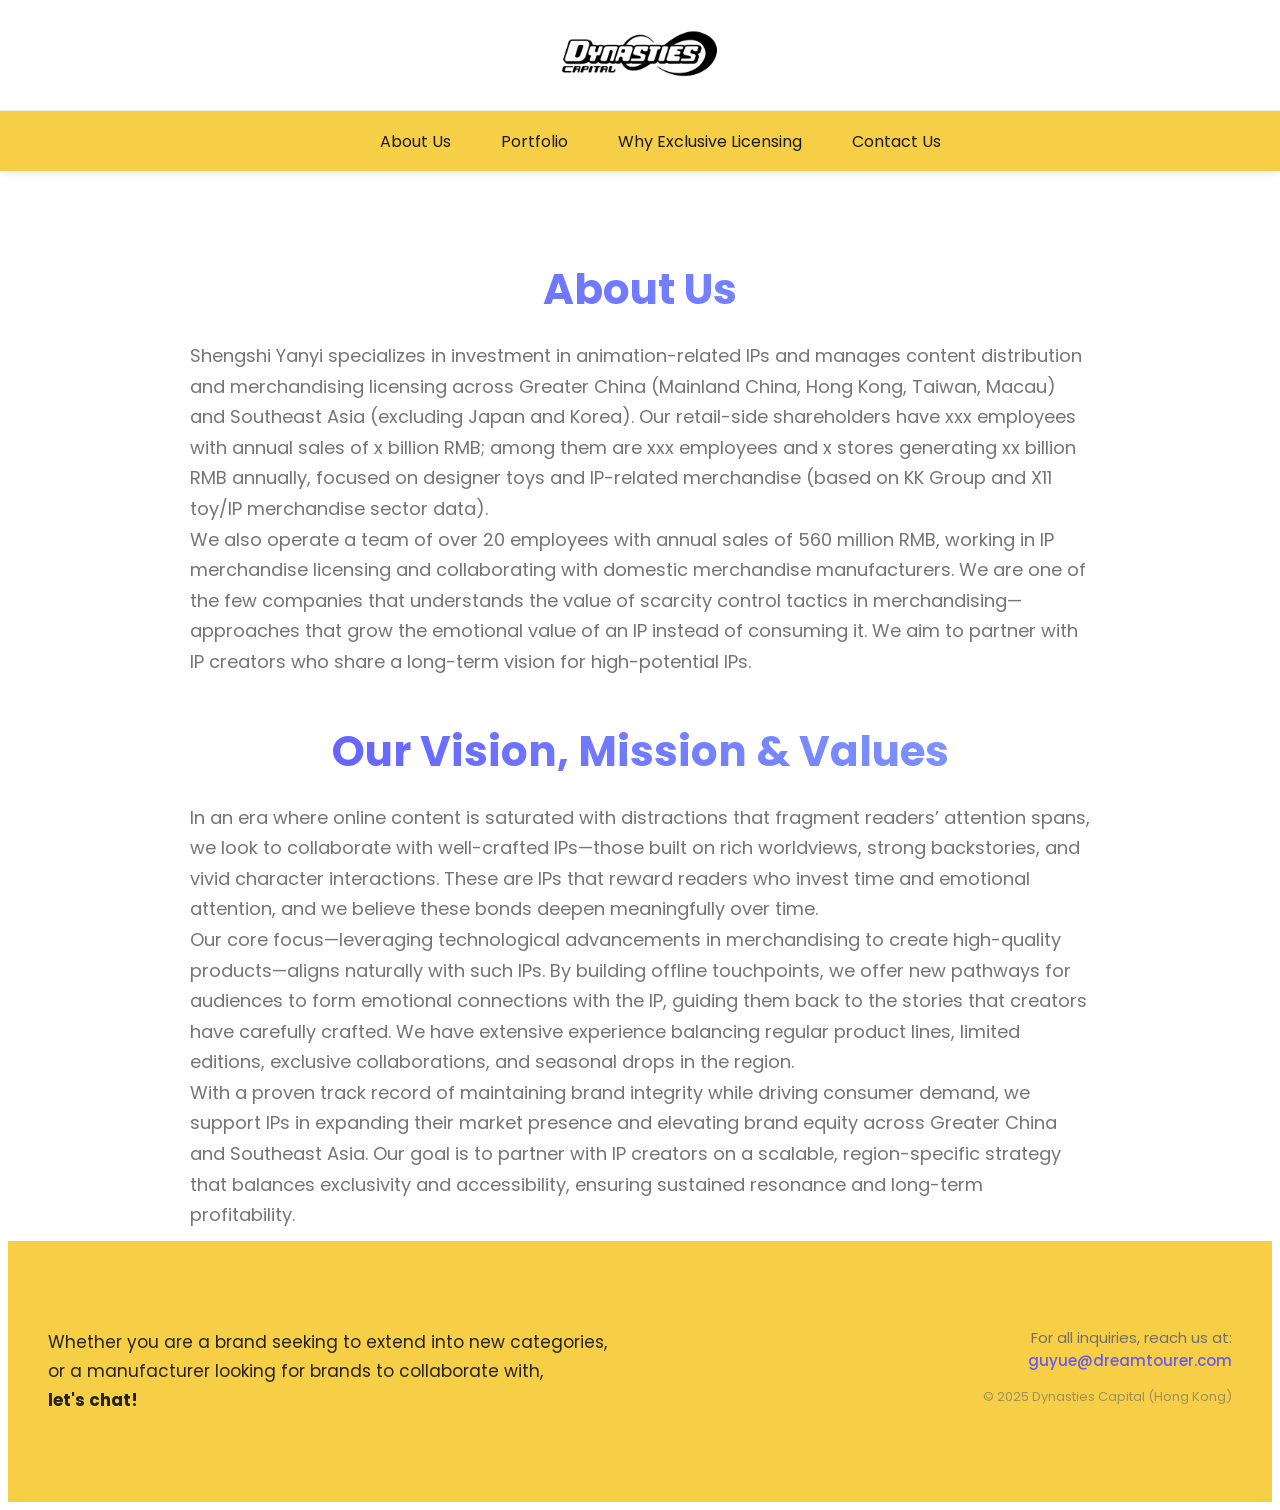
==== commit 14f4ac29: "feature:portfolio-v1" ====
--- a/about.html
+++ b/about.html
@@ -5,6 +5,8 @@
     <meta name="viewport" content="width=device-width, initial-scale=1.0">
     <title>Dynasties Capital</title>
     <link rel="stylesheet" href="css/global.css">
+    <link href="https://fonts.googleapis.com/css2?family=Poppins:wght@300;400;600;700&display=swap" rel="stylesheet">
+
 </head>
 
 <body>
--- a/css/global.css
+++ b/css/global.css
@@ -1,3 +1,26 @@
+* {
+    font-family: "Poppins", "PingFang SC", "Microsoft YaHei", sans-serif;
+}
+
+.sticky-header {
+    position: fixed;
+    top: 0;
+    left: 0;
+    width: 100%;
+    background: #ffffff;
+    z-index: 9999;
+    box-shadow: 0 2px 8px rgba(0,0,0,0.1);
+}
+
+/* 防止内容被头部遮住 */
+body {
+    padding-top: 170px;
+}
+
+
+/* ===========================
+   Header (Logo section)
+   =========================== */
 /* ===========================
    Header (Logo section)
    =========================== */
@@ -17,17 +40,20 @@
     display: block;
 }
 
+
 /* ===========================
    Main Navigation Bar
    =========================== */
 .main-nav {
     height: 60px;
-    background: #F7CF46; /* 主色 */
+    background: #F7CF46;
     display: flex;
     align-items: center;
     justify-content: center;
-    width: 100%;
-}
+    position: relative; /* 按钮在内部定位 */
+    width: 100%;
+}
+
 
 .nav-menu {
     display: flex;
@@ -36,7 +62,7 @@
 }
 
 .nav-menu a {
-    color: #1A1A1A; /* 品牌黑 */
+    color: #1A1A1A;
     text-decoration: none;
     font-size: 16px;
     transition: 0.3s ease;
@@ -47,6 +73,75 @@
     -webkit-background-clip: text;
     color: transparent;
 }
+
+/* === 汉堡按钮 === */
+.hamburger {
+    display: none;
+    font-size: 28px;
+    cursor: pointer;
+    color: #1A1A1A;
+    position: absolute;
+    left: 20px;
+    top: 15px;
+}
+
+/* === 小屏幕适配 === */
+@media (max-width: 768px) {
+
+    /* 让顶栏高度够放下汉堡 */
+    .top-header {
+        position: relative;
+        height: 60px;
+        display: flex;
+        justify-content: center;
+        align-items: center;
+    }
+
+    /* 显示汉堡按钮 */
+    .hamburger {
+        display: block;
+    }
+
+    /* 隐藏菜单（默认） */
+    .nav-menu {
+        display: none;
+        flex-direction: column;
+        gap: 20px;
+        list-style: none;
+        width: 100%;
+        background: #F7CF46;
+        text-align: center;
+        padding: 20px 0;
+        position: absolute;
+        top: 60px;
+        left: 0;
+    }
+
+    /* 点击展开 */
+    .nav-menu.open {
+        display: flex;
+    }
+}
+
+/* 遮罩层（默认隐藏） */
+.nav-overlay {
+    display: none;
+    position: fixed;
+    top: 0;
+    left: 0;
+    width: 100%;
+    height: 100%;
+    background: rgba(0,0,0,0.4); /* 半透明黑色 */
+    z-index: 10;
+}
+
+/* Mobile 打开菜单时显示 */
+@media (max-width: 768px) {
+    .nav-menu.open + .nav-overlay {
+        display: block;
+    }
+}
+
 
 /* ===========================
    FOOTER
@@ -450,7 +545,7 @@
 
 .ip-note {
     margin-top: 40px;
-    color: #777;
+    color: #666;
     font-style: italic;
     font-size: 14px;
 }
